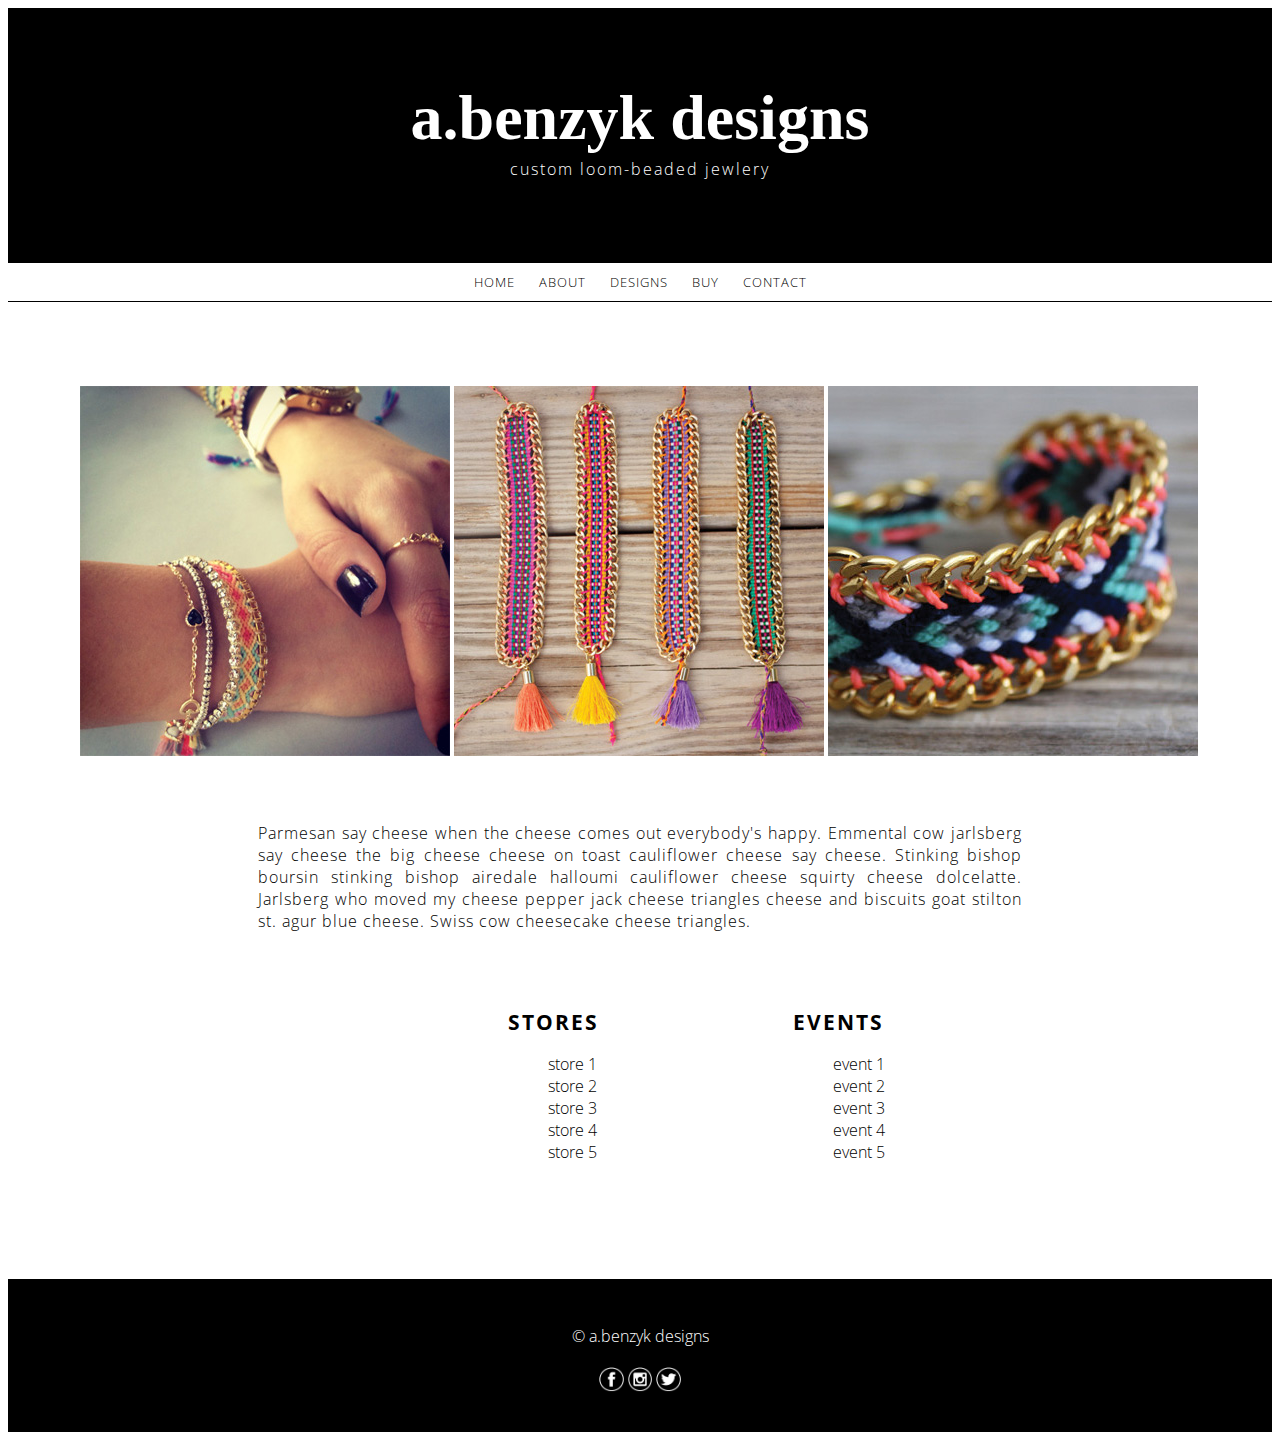
==== unit6/buy.html @ 7943cc79 "partner website" ====
<!DOCTYPE html>

<html>
	<head>
		<title>buy | a.benzyk designs</title>
		<link rel="stylesheet" type="text/css" href="css/astyle.css">
		<link href='http://fonts.googleapis.com/css?family=Open+Sans:300' rel='stylesheet' type='text/css'>
	</head>

	<body>
		<div id="header">
			<h1>a.benzyk designs</h1>
			<h2>custom loom-beaded jewlery</h2>
		</div>

		<div id="nav">
			<nav class="clearfix">
				<a href="aindex.html">HOME</a>
				<a href="about.html">ABOUT</a>
				<a href="designs.html">DESIGNS</a>
				<a href="buy.html">BUY</a>
				<a href="contact.html">CONTACT</a>
			</nav>
		</div>

		<div id="wrapper">
			<img src="images/bracelet_7.jpg">
			<img src="images/bracelet_8.jpg">
			<img src="images/bracelet_9.jpg">
		</div>

		<div id="buy">
			<p>Parmesan say cheese when the cheese comes out everybody's happy. Emmental cow jarlsberg say cheese the big cheese cheese on toast cauliflower cheese say cheese. Stinking bishop boursin stinking bishop airedale halloumi cauliflower cheese squirty cheese dolcelatte. Jarlsberg who moved my cheese pepper jack cheese triangles cheese and biscuits goat stilton st. agur blue cheese. Swiss cow cheesecake cheese triangles.</p>
		</div>

		<div id="stores">
		<h2>STORES</h2>
			<ul style="list-style-type:none">
				<li>store 1</li>
				<li>store 2</li>
				<li>store 3</li>
				<li>store 4</li>
				<li>store 5</li>
			</ul>
		</div>

		<div id ="events">
		<h2>EVENTS</h2>
			<ul style="list-style-type:none">
				<li>event 1</li>
				<li>event 2</li>
				<li>event 3</li>
				<li>event 4</li>
				<li>event 5</li>
			</ul>
		</div>

		<footer>
			<p>&copy; a.benzyk designs</p>
			<div id ="icons">
				<a href=""><img title="facebook" src="images/fbicon.png" alt="twitter" width="25" height="25"/></a>
				<a href=""><img ttile="instagram" src="images/instaicon.png" alt="instagram" with="25" height="25"/></a>
				<a href=""><img title="twitter" src="images/twittericon.png" alt="twitter" wifth="25" height="25"/></a>
			</div>
		</footer>
---- unit6/css/astyle.css ----
#header {
	background-color: #000;
	color: #fff;
	padding: 30px 20px 70px;
	text-align: center;

}

h1 {
	font-family: 'Neucha', cursive;
	font-size: 400%;
}

h2 {
	font-family: 'Open Sans', sans-serif;
	font-weight: lighter;
	letter-spacing: 2px;
	font-size: 100%;
	margin-top:-40px;
}

#nav {
	font-family: 'Open Sans', sans-serif;
	font-weight: lighter;
	letter-spacing: 1px;
	background-color: #fff;
	text-align: center;
	border-bottom: #000 solid thin;
	font-size: 80%;

}

#nav a {
	text-decoration: none;
	color: #000;
	display: inline-block;
	padding: 10px;

}

.clearfix:after {
	visibility: hidden;
	display: block;
	content: " ";
	clear: both;
	height: 0;
	font-size: 0;
}

#nav a:hover {
    color: #03acb4;
}

#wrapper {
	width: 1120px;
	margin-left: auto;
	margin-right: auto;
	padding-top: 80px;
	padding-bottom: 100px;
}

img {
    vertical-align: text-top;
    padding-top: 4px;
}

#buy {
	font-family: 'Open Sans', sans-serif;
	font-weight: lighter;
	text-align: justify;
	padding-left: 250px;
	padding-right: 250px;
	letter-spacing: 1px;
	margin-top:-50px;
}


#stores {
	font-family: 'Open Sans', sans-serif;
	font-weight: lighter;
	padding-top: 100px;
	padding-left: 500px;
	display: inline-block;
}

#stores h2 {
	font-weight: bold;
	font-size: 130%;
}


#events {
	font-family: 'Open Sans', sans-serif;
	font-weight: lighter;
	padding-top: 100px;
	display: inline-block;
	padding-left: 190px;
	padding-bottom: 100px;
}

#events h2 {
	font-weight: bold;
	font-size: 130%;
}


footer {
	font-family: 'Open Sans', sans-serif;
	font-weight: lighter;
	background-color: #000;
	color: #fff;
	padding: 30px 100px;
	text-align: center;
}

#icons {
	margin-left: auto;
	margin-right: auto;
	width: 70%;
	padding-bottom: 10px;
}
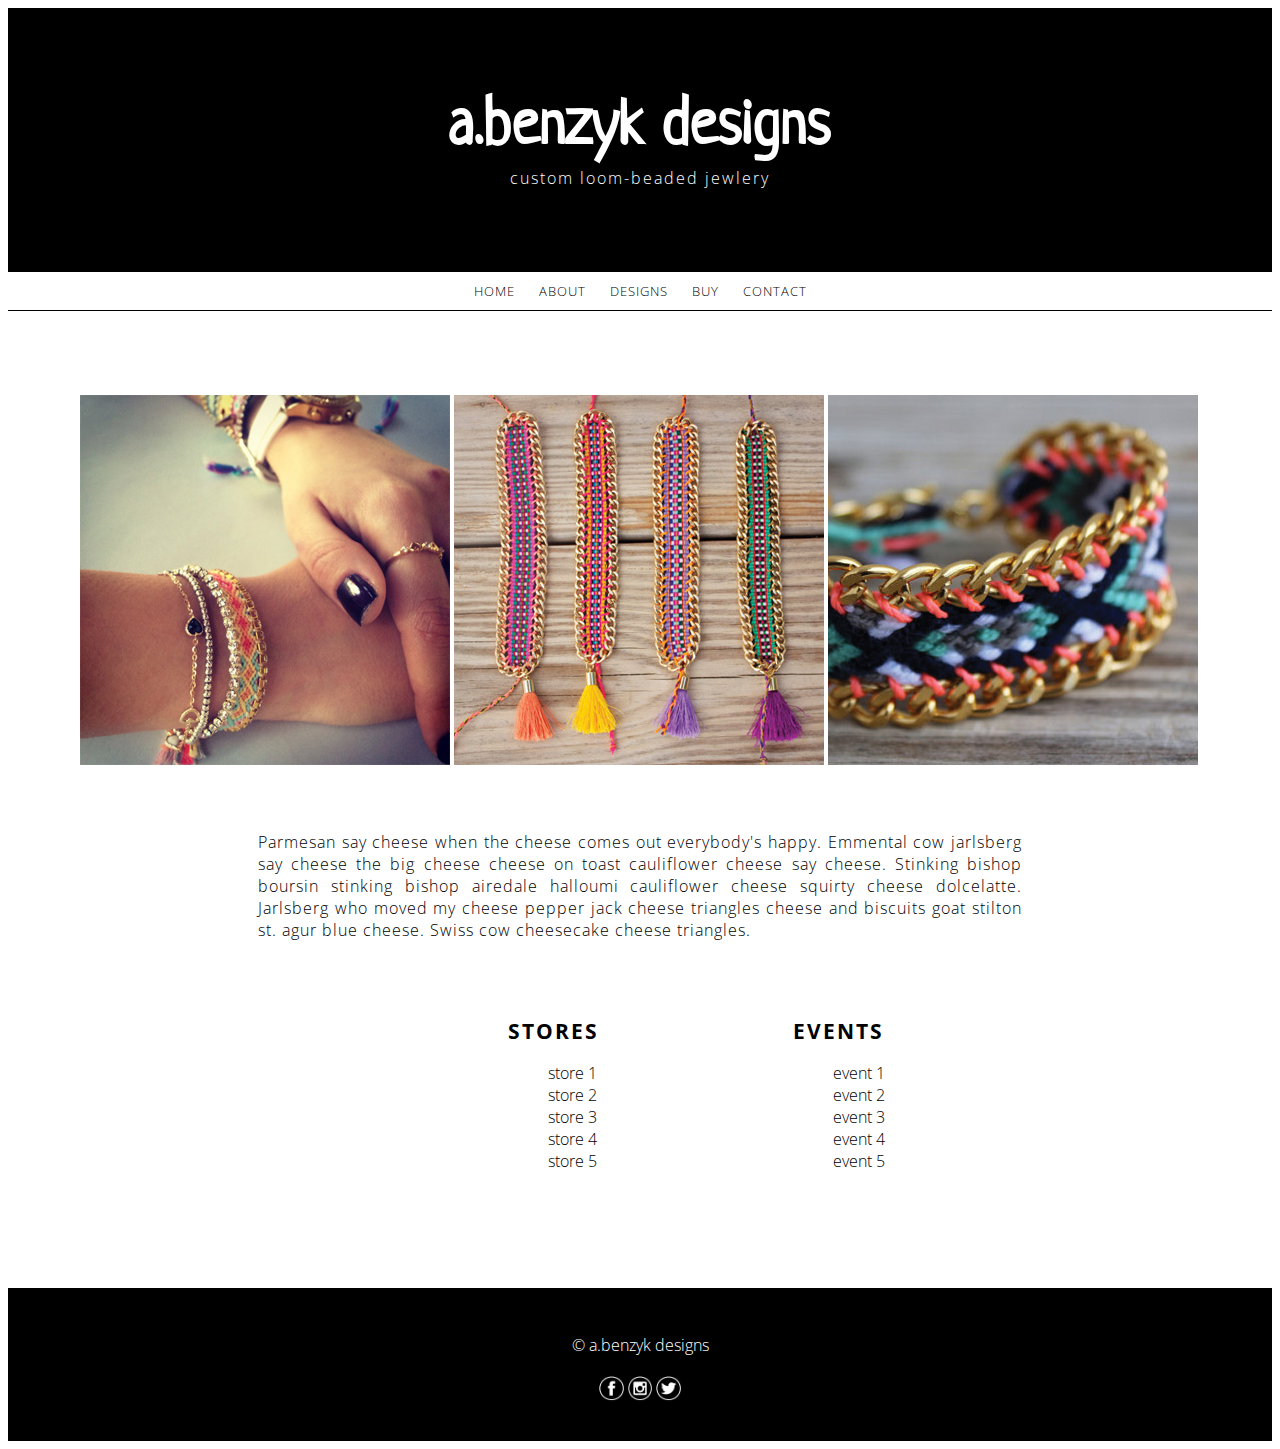
==== commit 0338a705: "updated font" ====
--- a/unit6/buy.html
+++ b/unit6/buy.html
@@ -5,6 +5,7 @@
 		<title>buy | a.benzyk designs</title>
 		<link rel="stylesheet" type="text/css" href="css/astyle.css">
 		<link href='http://fonts.googleapis.com/css?family=Open+Sans:300' rel='stylesheet' type='text/css'>
+		<link href='http://fonts.googleapis.com/css?family=Neucha' rel='stylesheet' type='text/css'>
 	</head>
 
 	<body>
